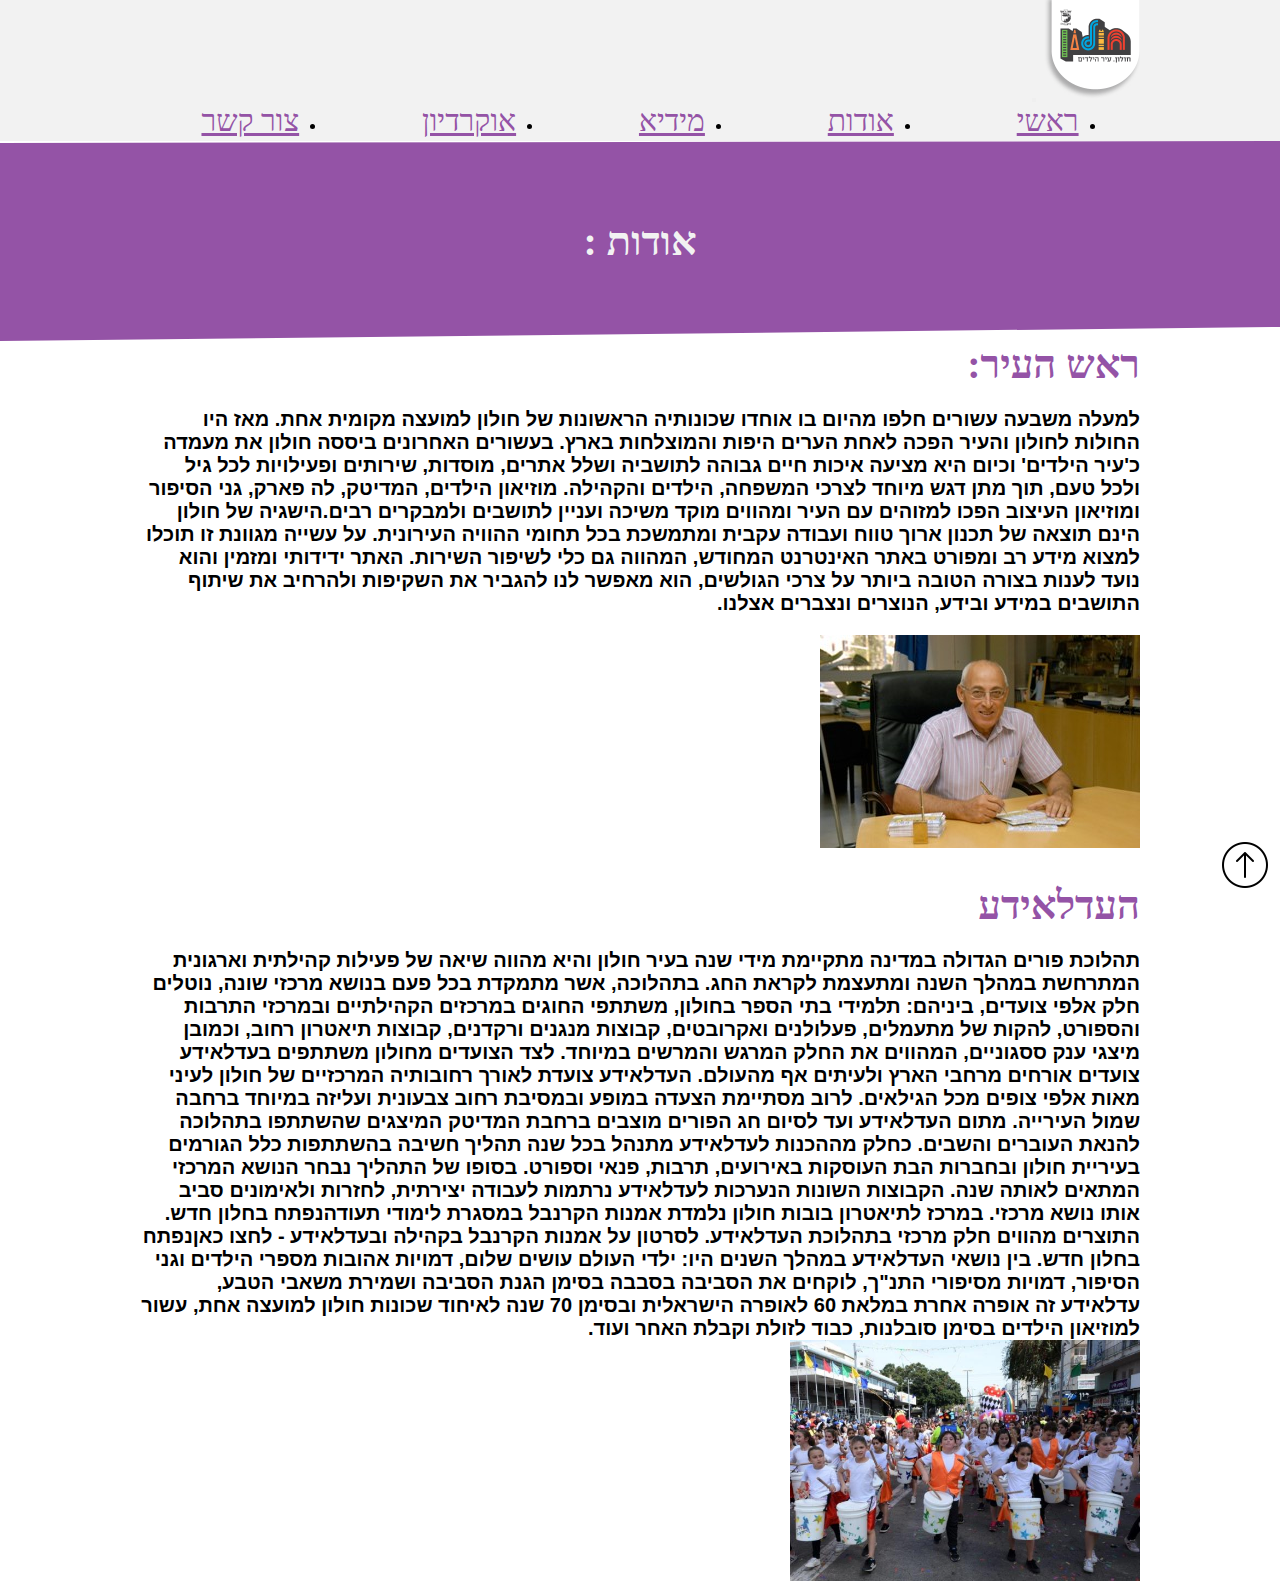
==== audut.html @ 1fcd2504 "strat with about" ====
<!DOCTYPE html>
<html lang="en">
<head>
    <meta charset="UTF-8">
    <meta http-equiv="X-UA-Compatible" content="IE=edge">
    <meta name="viewport" content="width=device-width, initial-scale=1.0">
    <link rel="icon" type="image/x-icon" href="photo/logo.png">
    <link href="https://cdn.jsdelivr.net/npm/bootstrap@5.2.0-beta1/dist/css/bootstrap.min.css" rel="stylesheet" integrity="sha384-0evHe/X+R7YkIZDRvuzKMRqM+OrBnVFBL6DOitfPri4tjfHxaWutUpFmBp4vmVor" crossorigin="anonymous">
    <script src="https://cdn.jsdelivr.net/npm/bootstrap@5.2.0-beta1/dist/js/bootstrap.bundle.min.js" integrity="sha384-pprn3073KE6tl6bjs2QrFaJGz5/SUsLqktiwsUTF55Jfv3qYSDhgCecCxMW52nD2" crossorigin="anonymous"></script>
    <link rel="stylesheet" href="style.css">
    <title>about</title>
</head>
<body style="direction: rtl;">
    <header id="header">  
  
        <nav class="navbar navbar-expand-lg bg-light" id="navv" >
            <div class="container-fluid">
              <a class="navbar-brand" href="index.html"><img src="photo/logo.png" alt="" id="icon-img"></a>
              <button class="navbar-toggler" type="button" data-bs-toggle="collapse" data-bs-target="#navbarSupportedContent" aria-controls="navbarSupportedContent" aria-expanded="false" aria-label="Toggle navigation">
                <span class="navbar-toggler-icon"></span>
              </button>
              <div class="collapse navbar-collapse" id="navbarSupportedContent" >
                <ul class="navbar-nav me-auto mb-2 mb-lg-0" id="ul-to-nav-bar" >
                  <li class="nav-item" >
                    <a class="nav-link active" aria-current="page" href="index.html">ראשי</a>
                    <div id="the-border-in-nav"></div>
                  </li>
                  
                  <li class="nav-item">
                    <a class="nav-link active" aria-current="page" href="audut.html">אודות</a>
                    <div id="the-border-in-nav"></div>
                  </li>
                  
                  <li class="nav-item">
                    <a class="nav-link active" aria-current="page" href="#">מידיא</a>
                     <div id="the-border-in-nav"></div>
                  </li>
                 
                  <li class="nav-item">
                    <a class="nav-link active" aria-current="page" href="#">אוקרדיון</a>
                    <div id="the-border-in-nav"></div>
                  </li>
                  
                  <li class="nav-item">
                    <a class="nav-link active" aria-current="page" href="#">צור קשר</a>
                    <div id="the-border-in-nav"></div>
                  </li>
                </ul>
                </form>
              </div>
            </div>
          </nav>
     </header> 

     <div>
        <img src="photo/icons8-scroll-up-50 (1).png" alt="" class="scrol-up">
      </div>

     <div class="titel-on-the-page-two">
        <h2>אודות :</h2>
     </div>

    <div class="the-rosh-aer">
        <h3>ראש העיר:</h3>
        <p>​​​​למעלה משבעה עשורים חלפו מהיום בו אוחדו שכונותיה הראשונות של חולון למועצה מקומית אחת. מאז היו החולות לחולון והעיר הפכה לאחת הערים היפות והמוצלחות בארץ.

            בעשורים האחרונים ביססה חולון את מעמדה כ'עיר הילד​​ים'​ וכיום היא מציעה איכות חיים גבוהה לתושביה ושלל אתרים, מוסדות, שירותים ופעילויות לכל גיל ולכל טעם, תוך מתן דגש מיוחד לצרכי המשפחה, הילדים והקהילה. 
            
            מוזיאון הילדים, המדיטק, לה פארק, גני הסיפור ומוזיאון העיצוב הפכו למזוהים עם העיר ומהווים מוקד משיכה ועניין לתושבים ולמבקרים רבים.​
            
            הישגיה של חולון הינם תוצאה של תכנון ארוך טווח ועבודה עקבית ומתמשכת בכל תחומי ההוויה העירונית. על עשייה מגוונת זו תוכלו למצוא מידע רב ומפורט באתר האינטרנט המחודש, המהווה גם כלי לשיפור השירות. האתר ידידותי ומזמין והוא נועד לענות בצורה הטובה ביותר על צרכי הגולשים, הוא מאפשר לנו להגביר את השקיפות ולהרחיב את שיתוף התושבים במידע ובידע, הנוצרים ונצברים אצלנו.
        </p>
        <img src="photo/theroshaer.jpg" alt="">
    </div>

    <div class="adlat-page-two">
        <h3>העדלאידע</h3>
        <p>תהלוכת פורים הגדולה במדינה מתקיימת מידי שנה בעיר חולון והיא מהווה שיאה של פעילות קהילתית וארגונית המתרחשת במהלך השנה ומתעצמת לקראת החג.

            בתהלוכה, אשר מתמקדת בכל פעם בנושא מרכזי שונה, נוטלים חלק אלפי צועדים, ביניהם: תלמידי בתי הספר בחולון, משתתפי החוגים במרכזים הקהילתיים ובמרכזי התרבות והספורט, להקות של מתעמלים, פעלולנים ואקרובטים, קבוצות מנגנים ורקדנים, קבוצות תיאטרון רחוב, וכמובן מיצגי ענק ססגוניים, המהווים את החלק המרגש והמרשים במיוחד. לצד הצועדים מחולון משתתפים בעדלאידע צועדים אורחים מרחבי הארץ ולעיתים אף מהעולם.
            
            העדלאידע צועדת לאורך רחובותיה המרכזיים של חולון לעיני מאות אלפי צופים מכל הגילאים. לרוב מסתיימת הצעדה במופע ובמסיבת רחוב צבעונית ועליזה במיוחד ברחבה שמול העירייה. מתום העדלאידע ועד לסיום חג הפורים מוצבים ברחבת  המדיטק המיצגים שהשתתפו בתהלוכה להנאת העוברים והשבים.

            כחלק מההכנות לעדלאידע מתנהל בכל שנה תהליך חשיבה בהשתתפות כלל הגורמים בעיריית חולון ובחברות הבת העוסקות באירועים, תרבות, פנאי וספורט. בסופו של התהליך נבחר הנושא המרכזי המתאים לאותה שנה. הקבוצות השונות הנערכות לעדלאידע נרתמות לעבודה יצירתית, לחזרות ולאימונים סביב אותו נושא מרכזי.

            במרכז לתיאטרון בובות חולון נלמדת אמנות הקרנבל במסגרת לימודי תעודהנפתח בחלון חדש. התוצרים מהווים חלק מרכזי בתהלוכת העדלאידע.

            לסרטון על אמנות הקרנבל בקהילה ובעדלאידע - לחצו כאןנפתח בחלון חדש.

            בין נושאי העדלאידע במהלך השנים היו:

            ילדי העולם עושים שלום, דמויות אהובות מספרי הילדים וגני הסיפור, דמויות מסיפורי התנ"ך, לוקחים את הסביבה בסבבה בסימן הגנת הסביבה ושמירת משאבי הטבע, עדלאידע זה אופרה אחרת במלאת 60 לאופרה הישראלית ובסימן 70 שנה לאיחוד שכונות חולון למועצה אחת​, עשור למוזיאון הילדים בסימן סובלנות, כבוד לזולת וקבלת האחר ועוד.
        </p>
        <img src="photo/photofromthepartyinpagetwo.jpg" alt="" width="350px">
    </div>
    








    <script src="scribt.js"></script>
</body>
</html>
---- style.css ----
@-webkit-keyframes hearth {
  0% {
    height: 20px;
  }
  100% {
    height: 100px;
  }
  100% {
    color: red;
  }
}
@keyframes hearth {
  0% {
    height: 20px;
  }
  100% {
    height: 100px;
  }
  100% {
    color: red;
  }
}
* {
  margin: 0;
  padding: 0;
  box-sizing: border-box;
}

#icon-img {
  width: 8vw;
  max-width: 100px;
  min-width: 70px;
}

#header {
  background-color: #F2F2F2;
  position: -webkit-sticky;
  position: sticky;
  top: 0;
  z-index: 1000;
}

body #navv {
  background-color: #F2F2F2 !important;
  max-width: 1000px;
  margin: 0 auto;
}

body .container-fluid {
  justify-content: center;
}

#ul-to-nav-bar {
  display: flex;
  justify-content: space-around;
  flex-basis: 70%;
  margin: auto;
}

#ul-to-nav-bar li:hover #the-border-in-nav {
  transform: scale(1);
}

#ul-to-nav-bar li a {
  font-size: 30px;
  font-family: "Pattay";
  color: #9453A6;
}

#the-border-in-nav {
  position: relative;
  bottom: 10px;
  transform: scale(0);
  border-bottom: 3px #9453A6 solid;
  transform-origin: 100% 50%;
  transition: all 0.5s;
}

.scrol-up {
  position: fixed;
  bottom: 10px;
  right: 10px;
  z-index: 100;
  background-color: white;
  border-radius: 50%;
}

.titel-of-first-page {
  -webkit-clip-path: polygon(0 1%, 100% 0, 100% 93%, 0 100%);
  clip-path: polygon(0 1%, 100% 0, 100% 93%, 0 100%);
  background-color: #9453A6;
  min-height: 250px;
  display: flex;
  align-items: center;
  justify-content: center;
  color: #F2F2F2;
}

.titel-of-first-page h1 {
  -webkit-margin-start: 20px;
          margin-inline-start: 20px;
  font-family: "Pattay";
}

#hearth-icon-img-first-page {
  -webkit-margin-start: 10px;
          margin-inline-start: 10px;
  height: 20px;
  -webkit-animation-name: hearth;
          animation-name: hearth;
  -webkit-animation-delay: 2s;
          animation-delay: 2s;
  -webkit-animation-duration: 10s;
          animation-duration: 10s;
  animation-direction: alternate-reverse;
  -webkit-animation-iteration-count: infinite;
          animation-iteration-count: infinite;
}

.some-abou-us-in-the-first-page {
  margin: 0 auto;
  max-width: 1000px;
}

.some-abou-us-in-the-first-page p {
  -webkit-margin-before: 20px;
          margin-block-start: 20px;
  font-size: 20px;
  font-family: "Roboto", sans-serif;
}

#img-slider-fristpage-5, #img-slider-fristpage-4, #img-slider-fristpage-3, #img-slider-fristpage-2, #img-slider-fristpage-1 {
  height: 600px;
}

.carousel-item h1 {
  text-align: center;
  margin-block: 20px;
}

.best-ball-kids-first-page {
  margin: 0 auto;
  max-width: 1000px;
}

.best-ball-kids-first-page h1 {
  margin-block: 35px;
  font-family: "Pattay";
  font-weight: bold;
}

.best-ball-kids-first-page p {
  font-family: "Roboto", sans-serif;
  font-size: 20px;
}

.best-ball-kids-first-page img {
  margin: 10px;
}

.sbunsers-frist-page {
  margin: 0 auto;
  max-width: 1000px;
  background-color: rgba(169, 169, 169, 0.1);
}

.sbunsers-frist-page > h3 {
  margin-block: 40px;
  text-align: center;
}

.dimond-sbunser-page-one {
  display: flex;
  justify-content: center;
}

.sbunsers-frist-page h2 {
  text-align: center;
  font-family: "Pattay";
  font-weight: bold;
  -webkit-margin-start: 25px;
          margin-inline-start: 25px;
}

.sbunsers-frist-page img {
  -webkit-margin-start: 20px;
          margin-inline-start: 20px;
}

.subeser-logo-dimond-logo-first-page {
  width: 100px;
}

.contner-dimond-sbunser-first-page {
  display: flex;
  flex-wrap: wrap;
  justify-content: center;
  align-items: center;
  margin: 20px;
}

.gold-sbunser-page-one {
  -webkit-margin-before: 30px;
          margin-block-start: 30px;
  display: flex;
  align-items: center;
  justify-content: center;
}

.gold-sbunser-page-one h3 {
  font-size: 20px;
  -webkit-margin-start: 25px;
          margin-inline-start: 25px;
}

.gold-sbunser-page-one img {
  -webkit-margin-after: 10px;
          margin-block-end: 10px;
  width: 40px;
  height: 35px;
}

.the-gold-sbunser-page-one {
  -webkit-margin-before: 20px;
          margin-block-start: 20px;
  display: flex;
  justify-content: center;
}

.the-gold-sbunser-page-one div img {
  width: 70px;
  height: 60px;
}

footer {
  margin-top: 10px;
  background-color: #0D0D0D;
  color: #F2F2F2;
}

.scohel-midia-icons {
  display: flex;
  justify-content: center;
}

.scohel-midia-icons div svg {
  color: #F2F2F2;
  margin: 10px;
  cursor: pointer;
}

.scohel-midia-icons div svg:hover {
  color: #9453A6;
}

.info-in-the-footer {
  margin-top: 10px;
  display: flex;
  justify-content: space-evenly;
}

.titel-on-the-page-two {
  -webkit-clip-path: polygon(0 1%, 100% 0, 100% 93%, 0 100%);
  clip-path: polygon(0 1%, 100% 0, 100% 93%, 0 100%);
  background-color: #9453A6;
  min-height: 200px;
  display: flex;
  align-items: center;
  justify-content: center;
  color: #F2F2F2;
}

.titel-on-the-page-two h2 {
  font-size: "Pattay";
  font-size: 40px;
}

.the-rosh-aer {
  max-width: 1000px;
  margin: 0 auto;
}

.the-rosh-aer h3 {
  color: #9453A6;
  font-size: 40px;
  font-weight: bold;
  font-family: "Pattay";
}

.the-rosh-aer p {
  -webkit-margin-before: 20px;
          margin-block-start: 20px;
  font-family: "Roboto", sans-serif;
  font-weight: bold;
  font-size: 20px;
}

.the-rosh-aer img {
  -webkit-margin-before: 20px;
          margin-block-start: 20px;
}

.adlat-page-two {
  max-width: 1000px;
  margin: 0 auto;
}

.adlat-page-two h3 {
  -webkit-margin-before: 30px;
          margin-block-start: 30px;
  color: #9453A6;
  font-size: 40px;
  font-weight: bold;
  font-family: "Pattay";
}

.adlat-page-two p {
  -webkit-margin-before: 20px;
          margin-block-start: 20px;
  font-family: "Roboto", sans-serif;
  font-weight: bold;
  font-size: 20px;
}

.the-rosh-aer img {
  -webkit-margin-before: 20px;
          margin-block-start: 20px;
}

@media only screen and (max-width: 1000px) and (min-width: 550px) {
  #icon-img {
    width: 13vw;
  }

  #ul-to-nav-bar li {
    display: flex;
    justify-content: center;
  }

  .some-abou-us-in-the-first-page p {
    font-size: 20px;
    margin: 15px;
  }

  #img-slider-fristpage-5, #img-slider-fristpage-4, #img-slider-fristpage-3, #img-slider-fristpage-2, #img-slider-fristpage-1 {
    height: 400px;
  }

  #hearth-icon-img-first-page {
    -webkit-margin-end: 40px;
            margin-inline-end: 40px;
    padding: 10px;
  }

  .best-ball-kids-first-page h1 {
    margin: 30px;
  }

  .best-ball-kids-first-page p {
    margin: 30px;
    font-size: 20px;
  }

  .best-ball-kids-first-page div img {
    margin: 20px;
    width: 350px;
    height: 150px;
  }

  .sbunsers-frist-page h2 {
    text-align: center;
    font-family: "Pattay";
    font-weight: bold;
    -webkit-margin-start: 25px;
            margin-inline-start: 25px;
    font-size: 30px;
  }

  .sbunsers-frist-page img {
    -webkit-margin-start: 20px;
            margin-inline-start: 20px;
  }

  .contner-dimond-sbunser-first-page {
    display: flex;
    justify-content: center;
    align-items: center;
    margin: 20px;
  }

  #dimond-logo-first-page {
    -webkit-margin-before: 5px;
            margin-block-start: 5px;
    -webkit-margin-start: 10px;
            margin-inline-start: 10px;
    width: 20px;
    height: 20px;
  }

  #subeser-logo-dimond-logo-first-page1 {
    width: 80px;
    height: 80px;
  }

  #subeser-logo-dimond-logo-first-page2 {
    width: 80px;
    height: 80px;
  }

  #subeser-logo-dimond-logo-first-page3 {
    width: 80px;
    height: 40px;
  }

  .gold-sbunser-page-one h3 {
    font-size: 23px;
  }

  .gold-sbunser-page-one img {
    width: 30px;
    height: 30px;
  }

  .the-gold-sbunser-page-one div img {
    width: 50px;
    height: 36px;
  }

  .the-rosh-aer h3 {
    margin: 30px;
  }

  .the-rosh-aer p {
    font-size: 18px;
    margin: 30px;
  }

  .the-rosh-aer img {
    width: 200px;
    height: 150px;
    margin: 30px;
  }

  .adlat-page-two h3 {
    margin: 30px;
  }

  .adlat-page-two p {
    font-size: 18px;
    margin: 30px;
  }

  .adlat-page-two img {
    width: 200px;
    height: 150px;
    margin: 30px;
  }
}
@media (max-width: 550px) {
  #icon-img {
    width: 13vw;
  }

  .scrol-up {
    width: 30px;
  }

  #ul-to-nav-bar li {
    display: flex;
    justify-content: center;
  }

  .some-abou-us-in-the-first-page p {
    font-size: 15px;
    margin: 20px;
  }

  #img-slider-fristpage-5, #img-slider-fristpage-4, #img-slider-fristpage-3, #img-slider-fristpage-2, #img-slider-fristpage-1 {
    height: 250px;
  }

  #hearth-icon-img-first-page {
    -webkit-margin-start: 0px;
            margin-inline-start: 0px;
    padding: 10px;
    -webkit-margin-end: 40px;
            margin-inline-end: 40px;
  }

  .best-ball-kids-first-page h1 {
    margin: 15px;
  }

  .best-ball-kids-first-page p {
    margin: 15px;
    font-size: 15px;
  }

  .best-ball-kids-first-page div img {
    margin: 20px;
    width: 150px;
    height: 100px;
  }

  #dimond-logo-first-page {
    -webkit-margin-before: 5px;
            margin-block-start: 5px;
    -webkit-margin-start: 10px;
            margin-inline-start: 10px;
    width: 20px;
    height: 20px;
  }

  .sbunsers-frist-page h2 {
    font-size: 20px;
  }

  #subeser-logo-dimond-logo-first-page1 {
    width: 55px;
    height: 50px;
  }

  #subeser-logo-dimond-logo-first-page2 {
    width: 55px;
    height: 50px;
  }

  #subeser-logo-dimond-logo-first-page3 {
    width: 55px;
    height: 30px;
  }

  .gold-sbunser-page-one {
    -webkit-margin-before: 20px;
            margin-block-start: 20px;
  }

  .gold-sbunser-page-one h3 {
    font-size: 15px;
    -webkit-margin-start: 35px;
            margin-inline-start: 35px;
  }

  .gold-sbunser-page-one img {
    -webkit-margin-after: 10px;
            margin-block-end: 10px;
    width: 26px;
    height: 26px;
  }

  .the-gold-sbunser-page-one {
    flex-wrap: wrap;
  }

  .the-gold-sbunser-page-one div img {
    width: 30px;
    height: 29px;
  }

  .scohel-midia-icons div svg {
    width: 30px;
  }

  .info-in-the-footer p {
    font-size: 18px;
  }

  .the-rosh-aer h3 {
    font-size: 30px;
    margin: 20px;
  }

  .the-rosh-aer p {
    font-size: 15px;
    margin: 20px;
  }

  .the-rosh-aer img {
    width: 150px;
    height: 120px;
    margin: 20px;
  }
}/*# sourceMappingURL=style.css.map */
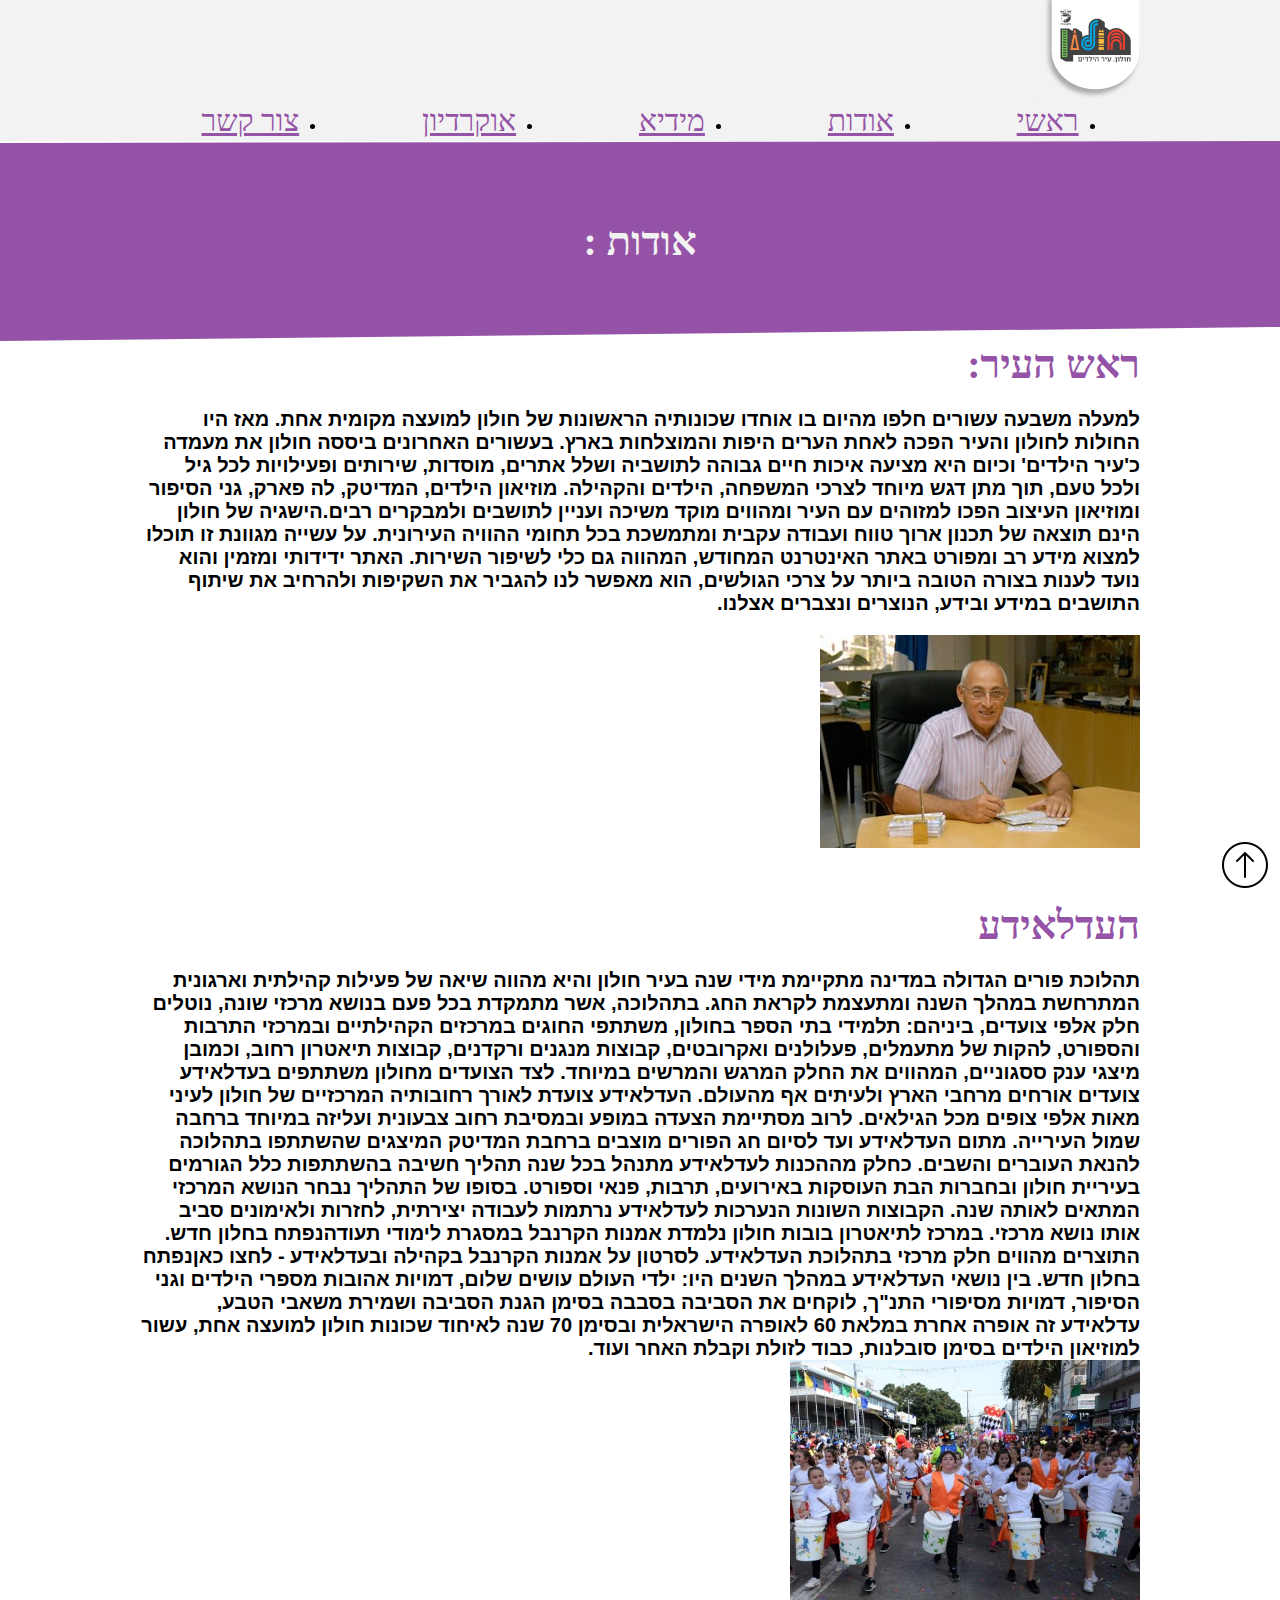
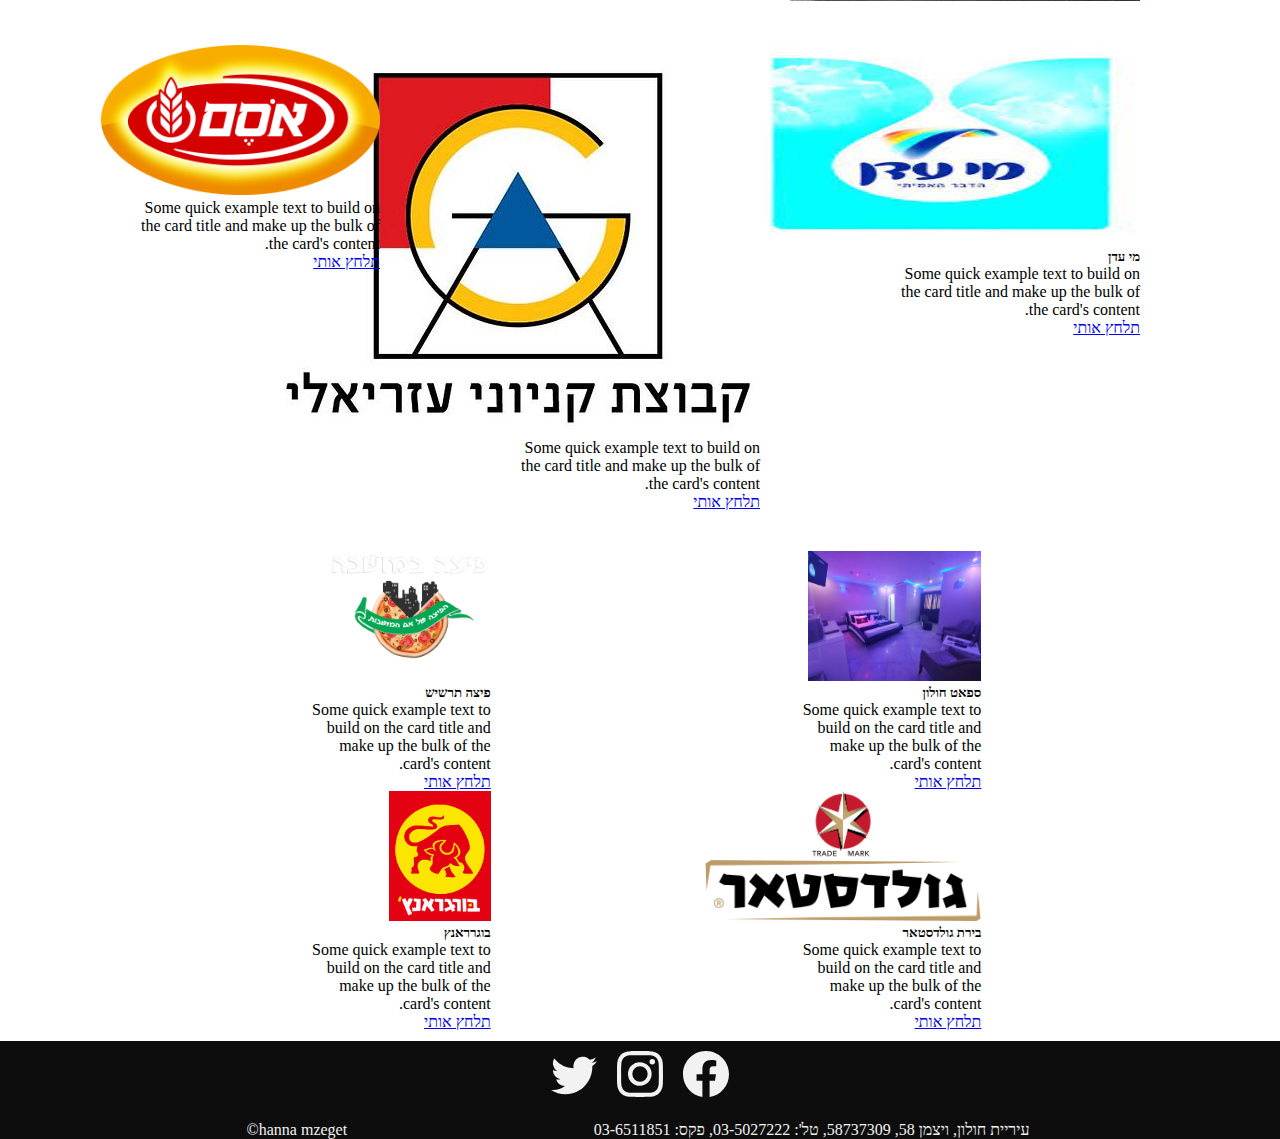
==== commit bb0f3c96: "finch the about" ====
--- a/audut.html
+++ b/audut.html
@@ -94,8 +94,111 @@
         <img src="photo/photofromthepartyinpagetwo.jpg" alt="" width="350px">
     </div>
     
-
-
+ <div class="cards-of-sbunsers-page-two">
+
+    <div class="card" style="width: 15rem;">
+        <img src="photo/me adn logo.jpg" class="card-img-top" alt="..." width="400px" height="200px" id="img-card-1">
+        <div class="card-body">
+          <h5 class="card-title">מי עדן</h5>
+          <p class="card-text">Some quick example text to build on the card title and make up the bulk of the card's content.</p>
+          <a href="https://www.meyeden.co.il/ " target="_blank" class="btn btn-primary">תלחץ אותי</a>
+        </div>
+      </div>
+
+      <div class="card" style="width: 15rem;">
+        <img src="photo/azreli mall logo.jpg" class="card-img-top" alt="..." id="img-card-2">
+        <div class="card-body">
+          <p class="card-text">Some quick example text to build on the card title and make up the bulk of the card's content.</p>
+          <a href="https://www.azrieli.com/?gclid=CjwKCAjw-8qVBhANEiwAfjXLriJA75Qx0LSiW_XRzRPsXw9xF7NgJjIptj3n6IODRCbp1C-D3UMCDxoCXRYQAvD_BwE" class="btn btn-primary" target="_blank">תלחץ אותי</a>
+        </div>
+      </div>
+
+      <div class="card" style="width: 15rem;">
+        <img src="photo/asm logo.png" class="card-img-top" alt="..." height="150px" id="img-card-3">
+        <div class="card-body">
+          <h5 class="card-title"></h5>
+          <p class="card-text">Some quick example text to build on the card title and make up the bulk of the card's content.</p>
+          <a href="https://www.osem-nestle.co.il/" target="_blank" class="btn btn-primary">תלחץ אותי</a>
+        </div>
+      </div>
+
+ </div>
+
+
+
+ <div class="cards2-of-sbunsers-page-two">
+
+   <div>
+        <div class="card" style="width: 12rem;" id="card-4">
+            <img src="photo/masag logo.jpeg" class="card-img-top" alt="..." height="130px" id="img-card-4">
+            <div class="card-body">
+            <h5 class="card-title">ספאט חולון</h5>
+            <p class="card-text" id="p-card-4">Some quick example text to build on the card title and make up the bulk of the card's content.</p>
+            <a href="https://www.irooms.co.il/%D7%A1%D7%A4%D7%90%D7%98+%D7%94%D7%95%D7%98%D7%9C+%D7%97%D7%95%D7%9C%D7%95%D7%9F.html" target="_blank" class="btn btn-primary">תלחץ אותי</a>
+            </div>
+        </div>
+
+        <div class="card" style="width: 12rem;" id="card-5">
+            <img src="photo/gold ster logo.png" class="card-img-top" alt="..." height="130px" id="img-card-5">
+            <div class="card-body">
+            <h5 class="card-title">בירת גולדסטאר</h5>
+            <p class="card-text" id="p-card-5">Some quick example text to build on the card title and make up the bulk of the card's content.</p>
+            <a href="https://he.wikipedia.org/wiki/%D7%92%D7%95%D7%9C%D7%93%D7%A1%D7%98%D7%90%D7%A8" target="_blank" class="btn btn-primary">תלחץ אותי</a>
+            </div>
+        </div>
+   </div> 
+
+   <div>
+    <div class="card" style="width: 12rem;" id="card-6">
+        <img src="photo/piza logo.png" class="card-img-top" alt="..." height="130px" id="img-card-6">
+        <div class="card-body">
+          <h5 class="card-title">פיצה תרשיש</h5>
+          <p class="card-text" id="p-card-6">Some quick example text to build on the card title and make up the bulk of the card's content.</p>
+          <a href="https://easy.co.il/page/10052918" target="_blank" class="btn btn-primary">תלחץ אותי</a>
+        </div>
+      </div>
+
+      <div class="card" style="width: 12rem;" id="card-7">
+        <img src="photo/borger lunsh logo.png" class="card-img-top" alt="..."  height="130px" id="img-card-7">
+        <div class="card-body">
+          <h5 class="card-title">בוגרראנץ</h5>
+          <p class="card-text" id="p-card-7">Some quick example text to build on the card title and make up the bulk of the card's content.</p>
+          <a href="https://www.facebook.com/burgerlunch/photos/" target="_blank" class="btn btn-primary">תלחץ אותי</a>
+        </div>
+      </div>
+   </div>
+     
+ </div>
+
+
+ <footer>
+    <div class="scohel-midia-icons">
+      <div>
+         <a href="https://www.facebook.com/holon.muni"> 
+        <svg xmlns="http://www.w3.org/2000/svg" width="46" height="46" fill="currentColor" class="bi bi-facebook" viewBox="0 0 16 16">
+          <path d="M16 8.049c0-4.446-3.582-8.05-8-8.05C3.58 0-.002 3.603-.002 8.05c0 4.017 2.926 7.347 6.75 7.951v-5.625h-2.03V8.05H6.75V6.275c0-2.017 1.195-3.131 3.022-3.131.876 0 1.791.157 1.791.157v1.98h-1.009c-.993 0-1.303.621-1.303 1.258v1.51h2.218l-.354 2.326H9.25V16c3.824-.604 6.75-3.934 6.75-7.951z"/></svg>
+          </a> 
+        </div>
+      <div>
+        <svg xmlns="http://www.w3.org/2000/svg" width="46" height="46" fill="currentColor" class="bi bi-instagram" viewBox="0 0 16 16">
+          <path d="M8 0C5.829 0 5.556.01 4.703.048 3.85.088 3.269.222 2.76.42a3.917 3.917 0 0 0-1.417.923A3.927 3.927 0 0 0 .42 2.76C.222 3.268.087 3.85.048 4.7.01 5.555 0 5.827 0 8.001c0 2.172.01 2.444.048 3.297.04.852.174 1.433.372 1.942.205.526.478.972.923 1.417.444.445.89.719 1.416.923.51.198 1.09.333 1.942.372C5.555 15.99 5.827 16 8 16s2.444-.01 3.298-.048c.851-.04 1.434-.174 1.943-.372a3.916 3.916 0 0 0 1.416-.923c.445-.445.718-.891.923-1.417.197-.509.332-1.09.372-1.942C15.99 10.445 16 10.173 16 8s-.01-2.445-.048-3.299c-.04-.851-.175-1.433-.372-1.941a3.926 3.926 0 0 0-.923-1.417A3.911 3.911 0 0 0 13.24.42c-.51-.198-1.092-.333-1.943-.372C10.443.01 10.172 0 7.998 0h.003zm-.717 1.442h.718c2.136 0 2.389.007 3.232.046.78.035 1.204.166 1.486.275.373.145.64.319.92.599.28.28.453.546.598.92.11.281.24.705.275 1.485.039.843.047 1.096.047 3.231s-.008 2.389-.047 3.232c-.035.78-.166 1.203-.275 1.485a2.47 2.47 0 0 1-.599.919c-.28.28-.546.453-.92.598-.28.11-.704.24-1.485.276-.843.038-1.096.047-3.232.047s-2.39-.009-3.233-.047c-.78-.036-1.203-.166-1.485-.276a2.478 2.478 0 0 1-.92-.598 2.48 2.48 0 0 1-.6-.92c-.109-.281-.24-.705-.275-1.485-.038-.843-.046-1.096-.046-3.233 0-2.136.008-2.388.046-3.231.036-.78.166-1.204.276-1.486.145-.373.319-.64.599-.92.28-.28.546-.453.92-.598.282-.11.705-.24 1.485-.276.738-.034 1.024-.044 2.515-.045v.002zm4.988 1.328a.96.96 0 1 0 0 1.92.96.96 0 0 0 0-1.92zm-4.27 1.122a4.109 4.109 0 1 0 0 8.217 4.109 4.109 0 0 0 0-8.217zm0 1.441a2.667 2.667 0 1 1 0 5.334 2.667 2.667 0 0 1 0-5.334z"/>
+        </svg>
+      </div>
+      <div>
+        <svg xmlns="http://www.w3.org/2000/svg" width="46" height="46" fill="currentColor" class="bi bi-twitter" viewBox="0 0 16 16">
+          <path d="M5.026 15c6.038 0 9.341-5.003 9.341-9.334 0-.14 0-.282-.006-.422A6.685 6.685 0 0 0 16 3.542a6.658 6.658 0 0 1-1.889.518 3.301 3.301 0 0 0 1.447-1.817 6.533 6.533 0 0 1-2.087.793A3.286 3.286 0 0 0 7.875 6.03a9.325 9.325 0 0 1-6.767-3.429 3.289 3.289 0 0 0 1.018 4.382A3.323 3.323 0 0 1 .64 6.575v.045a3.288 3.288 0 0 0 2.632 3.218 3.203 3.203 0 0 1-.865.115 3.23 3.23 0 0 1-.614-.057 3.283 3.283 0 0 0 3.067 2.277A6.588 6.588 0 0 1 .78 13.58a6.32 6.32 0 0 1-.78-.045A9.344 9.344 0 0 0 5.026 15z"/>
+        </svg>
+      </div>
+    </div>
+    <div class="info-in-the-footer">
+       <p>​​ עיריית חולון, ויצמן 58, 58737309, טל': 03-5027222, פקס: 03-6511851​</p>
+      <p>hanna mzeget&copy;</p>
+    </div>
+     
+</footer>
+   
+
+    
 
 
 
--- a/style.css
+++ b/style.css
@@ -306,8 +306,8 @@
 }
 
 .adlat-page-two h3 {
-  -webkit-margin-before: 30px;
-          margin-block-start: 30px;
+  -webkit-margin-before: 50px;
+          margin-block-start: 50px;
   color: #9453A6;
   font-size: 40px;
   font-weight: bold;
@@ -325,6 +325,22 @@
 .the-rosh-aer img {
   -webkit-margin-before: 20px;
           margin-block-start: 20px;
+}
+
+.cards-of-sbunsers-page-two {
+  -webkit-margin-before: 40px;
+          margin-block-start: 40px;
+  display: flex;
+  flex-wrap: wrap;
+  justify-content: space-evenly;
+}
+
+.cards2-of-sbunsers-page-two {
+  -webkit-margin-before: 40px;
+          margin-block-start: 40px;
+  display: flex;
+  flex-wrap: wrap;
+  justify-content: space-evenly;
 }
 
 @media only screen and (max-width: 1000px) and (min-width: 550px) {
@@ -455,6 +471,12 @@
     height: 150px;
     margin: 30px;
   }
+
+  #img-card-1, #img-card-2, #img-card-3 {
+    margin: 0 auto;
+    width: 100px;
+    height: auto;
+  }
 }
 @media (max-width: 550px) {
   #icon-img {
@@ -580,4 +602,40 @@
     height: 120px;
     margin: 20px;
   }
+
+  .adlat-page-two h3 {
+    font-size: 30px;
+    margin: 20px;
+  }
+
+  .adlat-page-two p {
+    font-size: 13px;
+    margin: 20px;
+  }
+
+  .adlat-page-two img {
+    width: 200px;
+    height: 150px;
+    margin: 20px;
+  }
+
+  #img-card-1, #img-card-2, #img-card-3 {
+    margin: 0 auto;
+    width: 100px;
+    height: auto;
+  }
+
+  #img-card-4, #img-card-5, #img-card-6, #img-card-7 {
+    margin: 0 auto;
+    height: 80px;
+    width: 100px;
+  }
+
+  #card-4, #card-5, #card-6, #card-7 {
+    width: 7rem !important;
+  }
+
+  #p-card-4, #p-card-5, #p-card-6, #p-card-7 {
+    font-size: 14px !important;
+  }
 }/*# sourceMappingURL=style.css.map */